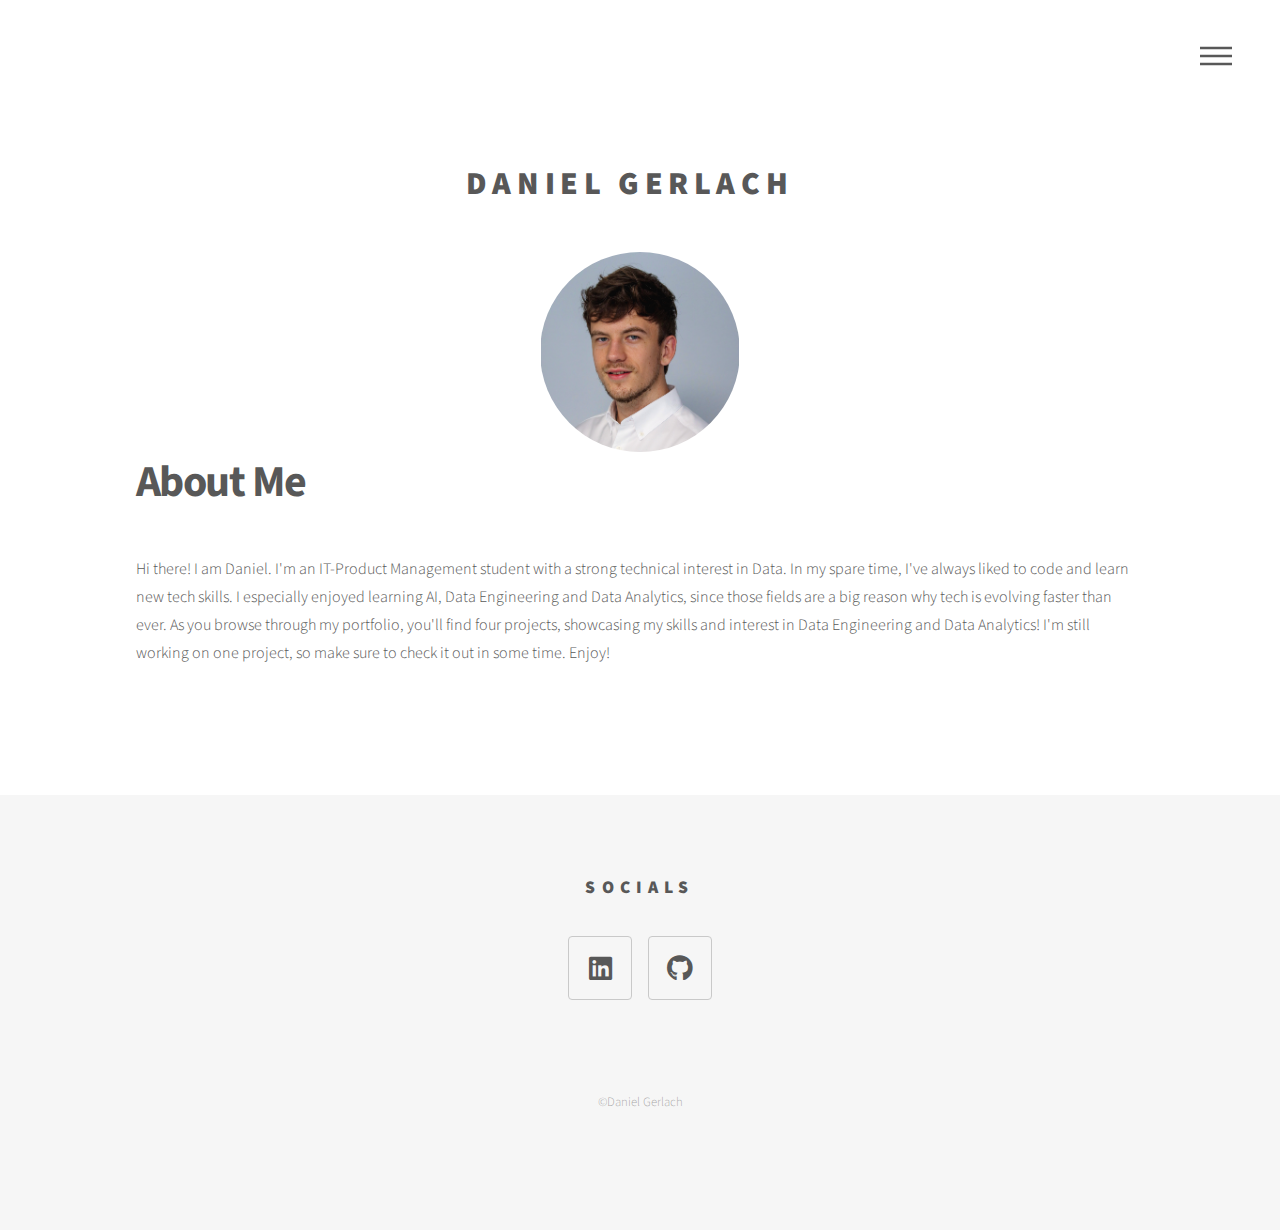
==== about_me.html @ 3e7e8d48 "Add files via upload" ====
<!DOCTYPE HTML>

<html>
	<head>
		<title>About Me</title>
		<meta charset="utf-8" />
		<meta name="viewport" content="width=device-width, initial-scale=1, user-scalable=no" />
		<link rel="stylesheet" href="assets/css/main.css" />
		<noscript><link rel="stylesheet" href="assets/css/noscript.css" /></noscript>
	</head>
	<body class="is-preload">
		<!-- Wrapper -->
			<div id="wrapper">

				<!-- Header -->
					<header id="header">
						<div class="inner">

							<!-- Logo -->
							<center>
								<a href="index.html" class="logo">
									<br>
									<font size = "6"><span class="symbol"><span class="title">Daniel Gerlach</span></font></span>
								</a>
								<div class="circle">
									<img src="images/Bild_Daniel_Gerlach Kopie.jpg" alt="">
								  </div>
							</center>

							<!-- Nav -->
								<nav>
									<ul>
										<li><a href="#menu">Menu</a></li>
									</ul>
								</nav>

						</div>
					</header>

				<!-- Menu -->
				<nav id="menu">
					<h2>Menu</h2>
					<ul>
						<li><a href="index.html">Home</a></li>
							<li><a href="da_project.html">Analysis & Visualisation of Manufacturing Data</a></li>
							<li><a href="wms.html">Relational Database Design</a></li>
							<li><a href="dwh.html">Data Architecture</a></li>
							<li><a href="ETL_data_pipeline.html">ETL Data Pipeline</a></li>
							
					</ul>
				</nav>

				<!-- Main -->
					<div id="main">
						<div class="inner">
							<h1>About Me</h1>
							<p>Hi there! I am Daniel. I'm an IT-Product Management student with a strong technical interest in Data. In my spare time, I've always liked to code and learn new tech skills. I especially enjoyed learning AI, Data Engineering and Data Analytics, since those fields are a big reason why tech is evolving faster than ever. As you browse through my portfolio, you'll find four projects, showcasing my skills and interest in Data Engineering and Data Analytics! I'm still working on one project, so make sure to check it out in some time. Enjoy!</p>
						</div>
					</div>

				<!-- Footer -->
					<footer id="footer">
						<div class="inner">
							<section>
								<h2>Socials</h2>
								<ul class="icons">
									<li><a href="https://www.linkedin.com/in/danielg-gerlach" class="icon brands style2 fa-linkedin"><span class="label">LinkedIn</span></a></li>
									<li><a href="https://github.com/danielg-gerlach" class="icon brands style2 fa-github"><span class="label">GitHub</span></a></li>
								</ul>
							</section>
							<ul class="copyright">
								<li>&copy;Daniel Gerlach</li>
							</ul>
						</div>
					</footer>
			</div>

		<!-- Scripts -->
			<script src="assets/js/jquery.min.js"></script>
			<script src="assets/js/browser.min.js"></script>
			<script src="assets/js/breakpoints.min.js"></script>
			<script src="assets/js/util.js"></script>
			<script src="assets/js/main.js"></script>

	</body>
</html>
---- assets/css/main.css ----
@import url(fontawesome-all.min.css);
@import url("https://fonts.googleapis.com/css?family=Source+Sans+Pro:300,700,900");


html, body, div, span, applet, object,
iframe, h1, h2, h3, h4, h5, h6, p, blockquote,
pre, a, abbr, acronym, address, big, cite,
code, del, dfn, em, img, ins, kbd, q, s, samp,
small, strike, strong, sub, sup, tt, var, b,
u, i, center, dl, dt, dd, ol, ul, li, fieldset,
form, label, legend, table, caption, tbody,
tfoot, thead, tr, th, td, article, aside,
canvas, details, embed, figure, figcaption,
footer, header, hgroup, menu, nav, output, ruby,
section, summary, time, mark, audio, video {
	margin: 0;
	padding: 0;
	border: 0;
	font-size: 100%;
	font: inherit;
	vertical-align: baseline;}

article, aside, details, figcaption, figure,
footer, header, hgroup, menu, nav, section {
	display: block;}

body {
	line-height: 1;
}

ol, ul {
	list-style: none;
}

blockquote, q {
	quotes: none;
}

	blockquote:before, blockquote:after, q:before, q:after {
		content: '';
		content: none;
	}

table {
	border-collapse: collapse;
	border-spacing: 0;
}

body {
	-webkit-text-size-adjust: none;
}

mark {
	background-color: transparent;
	color: inherit;
}

input::-moz-focus-inner {
	border: 0;
	padding: 0;
}

input, select, textarea {
	-moz-appearance: none;
	-webkit-appearance: none;
	-ms-appearance: none;
	appearance: none;
}

/* Basic */

	@-ms-viewport {
		width: device-width;
	}

	body {
		-ms-overflow-style: scrollbar;
	}
	.circle {
  border-radius: 50%;
  width: 200px;
  height: 200px;
  overflow: hidden;
  position: relative;
}

.circle img {
  display: inline;
  margin: 0 auto;
  height: 100%;
  width: auto;
}


	@media screen and (max-width: 480px) {

		html, body {
			min-width: 320px;
		}

	}

	html {
		box-sizing: border-box;
	}

	*, *:before, *:after {
		box-sizing: inherit;
	}

	body {
		background: #ffffff;
	}

		body.is-preload *, body.is-preload *:before, body.is-preload *:after {
			-moz-animation: none !important;
			-webkit-animation: none !important;
			-ms-animation: none !important;
			animation: none !important;
			-moz-transition: none !important;
			-webkit-transition: none !important;
			-ms-transition: none !important;
			transition: none !important;
		}


		.code-container {
			margin: 20px;
			padding: 20px;
			background-color: #282c34;
			border-radius: 8px;
			overflow-x: auto;
		}
		
		.code-snippet {
			font-family: 'Courier New', Courier, monospace;
			font-size: 16px;
			line-height: 1.6;
			color: #abb2bf;
			white-space: pre-wrap;
		}
		
		.comment {
			color: #5c6370;
		}
		
		.keyword {
			color: #c678dd;
		}
		
		.function-name {
			color: #61afef;
		}
		
		.string {
			color: #98c379;
		}
		

/* Type */

	body, input, select, textarea {
		color: #585858;
		font-family: "Source Sans Pro", Helvetica, sans-serif;
		font-size: 16pt;
		font-weight: 300;
		line-height: 1.75;
	}

		@media screen and (max-width: 1680px) {

			body, input, select, textarea {
				font-size: 14pt;
			}

		}

		@media screen and (max-width: 1280px) {

			body, input, select, textarea {
				font-size: 12pt;
			}

		}

	a {
		-moz-transition: border-bottom-color 0.2s ease, color 0.2s ease;
		-webkit-transition: border-bottom-color 0.2s ease, color 0.2s ease;
		-ms-transition: border-bottom-color 0.2s ease, color 0.2s ease;
		transition: border-bottom-color 0.2s ease, color 0.2s ease;
		text-decoration: none;
		color: #585858;
		border-bottom: dotted 1px rgba(88, 88, 88, 0.5);
	}

		a:hover {
			border-bottom-color: transparent;
		}

	strong, b {
		font-weight: 900;
	}

	em, i {
		font-style: italic;
	}

	p {
		margin: 0 0 2em 0;
	}

	h1 {
		font-size: 2.75em;
		font-weight: 700;
		line-height: 1.3;
		margin: 0 0 1em 0;
		letter-spacing: -0.035em;
	}

		h1 a {
			color: inherit;
		}

		@media screen and (max-width: 736px) {

			h1 {
				font-size: 2em;
				margin: 0 0 1em 0;
			}

		}

		@media screen and (max-width: 360px) {

			h1 {
				font-size: 1.75em;
			}

		}

	h2, h3, h4, h5, h6 {
		font-weight: 900;
		line-height: 1.5;
		margin: 0 0 2em 0;
		text-transform: uppercase;
		letter-spacing: 0.35em;
	}

		h2 a, h3 a, h4 a, h5 a, h6 a {
			color: inherit;
		}

	h2 {
		font-size: 1.1em;
	}

	h3 {
		font-size: 1em;
	}

	h4 {
		font-size: 0.8em;
	}

	h5 {
		font-size: 0.8em;
	}

	h6 {
		font-size: 0.8em;
	}

	@media screen and (max-width: 980px) {

		h1 br, h2 br, h3 br, h4 br, h5 br, h6 br {
			display: none;
		}

	}

	@media screen and (max-width: 736px) {

		h2 {
			font-size: 1em;
		}

		h3 {
			font-size: 0.8em;
		}

	}

	sub {
		font-size: 0.8em;
		position: relative;
		top: 0.5em;
	}

	sup {
		font-size: 0.8em;
		position: relative;
		top: -0.5em;
	}

	blockquote {
		border-left: solid 4px #c9c9c9;
		font-style: italic;
		margin: 0 0 2em 0;
		padding: 0.5em 0 0.5em 2em;
	}

	code {
		background: rgba(144, 144, 144, 0.075);
		border-radius: 4px;
		border: solid 1px #c9c9c9;
		font-family: "Courier New", monospace;
		font-size: 0.9em;
		margin: 0 0.25em;
		padding: 0.25em 0.65em;
	}

	pre {
		-webkit-overflow-scrolling: touch;
		font-family: "Courier New", monospace;
		font-size: 0.9em;
		margin: 0 0 2em 0;
	}

		pre code {
			display: block;
			line-height: 1.75;
			padding: 1em 1.5em;
			overflow-x: auto;
		}

	hr {
		border: 0;
		border-bottom: solid 1px #c9c9c9;
		margin: 2em 0;
	}

		hr.major {
			margin: 3em 0;
		}

	.align-left {
		text-align: left;
	}

	.align-center {
		text-align: center;
	}

	.align-right {
		text-align: right;
	}

/* Row */

	.row {
		display: flex;
		flex-wrap: wrap;
		box-sizing: border-box;
		align-items: stretch;
	}

		.row > * {
			box-sizing: border-box;
		}

		.row.gtr-uniform > * > :last-child {
			margin-bottom: 0;
		}

		.row.aln-left {
			justify-content: flex-start;
		}

		.row.aln-center {
			justify-content: center;
		}

		.row.aln-right {
			justify-content: flex-end;
		}

		.row.aln-top {
			align-items: flex-start;
		}

		.row.aln-middle {
			align-items: center;
		}

		.row.aln-bottom {
			align-items: flex-end;
		}

		.row > .imp {
			order: -1;
		}

		.row > .col-1 {
			width: 8.33333%;
		}

		.row > .off-1 {
			margin-left: 8.33333%;
		}

		.row > .col-2 {
			width: 16.66667%;
		}

		.row > .off-2 {
			margin-left: 16.66667%;
		}

		.row > .col-3 {
			width: 25%;
		}

		.row > .off-3 {
			margin-left: 25%;
		}

		.row > .col-4 {
			width: 33.33333%;
		}

		.row > .off-4 {
			margin-left: 33.33333%;
		}

		.row > .col-5 {
			width: 41.66667%;
		}

		.row > .off-5 {
			margin-left: 41.66667%;
		}

		.row > .col-6 {
			width: 50%;
		}

		.row > .off-6 {
			margin-left: 50%;
		}

		.row > .col-7 {
			width: 58.33333%;
		}

		.row > .off-7 {
			margin-left: 58.33333%;
		}

		.row > .col-8 {
			width: 66.66667%;
		}

		.row > .off-8 {
			margin-left: 66.66667%;
		}

		.row > .col-9 {
			width: 75%;
		}

		.row > .off-9 {
			margin-left: 75%;
		}

		.row > .col-10 {
			width: 83.33333%;
		}

		.row > .off-10 {
			margin-left: 83.33333%;
		}

		.row > .col-11 {
			width: 91.66667%;
		}

		.row > .off-11 {
			margin-left: 91.66667%;
		}

		.row > .col-12 {
			width: 100%;
		}

		.row > .off-12 {
			margin-left: 100%;
		}

		.row.gtr-0 {
			margin-top: 0;
			margin-left: 0em;
		}

			.row.gtr-0 > * {
				padding: 0 0 0 0em;
			}

			.row.gtr-0.gtr-uniform {
				margin-top: 0em;
			}

				.row.gtr-0.gtr-uniform > * {
					padding-top: 0em;
				}

		.row.gtr-25 {
			margin-top: 0;
			margin-left: -0.5em;
		}

			.row.gtr-25 > * {
				padding: 0 0 0 0.5em;
			}

			.row.gtr-25.gtr-uniform {
				margin-top: -0.5em;
			}

				.row.gtr-25.gtr-uniform > * {
					padding-top: 0.5em;
				}

		.row.gtr-50 {
			margin-top: 0;
			margin-left: -1em;
		}

			.row.gtr-50 > * {
				padding: 0 0 0 1em;
			}

			.row.gtr-50.gtr-uniform {
				margin-top: -1em;
			}

				.row.gtr-50.gtr-uniform > * {
					padding-top: 1em;
				}

		.row {
			margin-top: 0;
			margin-left: -2em;
		}

			.row > * {
				padding: 0 0 0 2em;
			}

			.row.gtr-uniform {
				margin-top: -2em;
			}

				.row.gtr-uniform > * {
					padding-top: 2em;
				}

		.row.gtr-150 {
			margin-top: 0;
			margin-left: -3em;
		}

			.row.gtr-150 > * {
				padding: 0 0 0 3em;
			}

			.row.gtr-150.gtr-uniform {
				margin-top: -3em;
			}

				.row.gtr-150.gtr-uniform > * {
					padding-top: 3em;
				}

		.row.gtr-200 {
			margin-top: 0;
			margin-left: -4em;
		}

			.row.gtr-200 > * {
				padding: 0 0 0 4em;
			}

			.row.gtr-200.gtr-uniform {
				margin-top: -4em;
			}

				.row.gtr-200.gtr-uniform > * {
					padding-top: 4em;
				}

		@media screen and (max-width: 1680px) {

			.row {
				display: flex;
				flex-wrap: wrap;
				box-sizing: border-box;
				align-items: stretch;
			}

				.row > * {
					box-sizing: border-box;
				}

				.row.gtr-uniform > * > :last-child {
					margin-bottom: 0;
				}

				.row.aln-left {
					justify-content: flex-start;
				}

				.row.aln-center {
					justify-content: center;
				}

				.row.aln-right {
					justify-content: flex-end;
				}

				.row.aln-top {
					align-items: flex-start;
				}

				.row.aln-middle {
					align-items: center;
				}

				.row.aln-bottom {
					align-items: flex-end;
				}

				.row > .imp-xlarge {
					order: -1;
				}

				.row > .col-1-xlarge {
					width: 8.33333%;
				}

				.row > .off-1-xlarge {
					margin-left: 8.33333%;
				}

				.row > .col-2-xlarge {
					width: 16.66667%;
				}

				.row > .off-2-xlarge {
					margin-left: 16.66667%;
				}

				.row > .col-3-xlarge {
					width: 25%;
				}

				.row > .off-3-xlarge {
					margin-left: 25%;
				}

				.row > .col-4-xlarge {
					width: 33.33333%;
				}

				.row > .off-4-xlarge {
					margin-left: 33.33333%;
				}

				.row > .col-5-xlarge {
					width: 41.66667%;
				}

				.row > .off-5-xlarge {
					margin-left: 41.66667%;
				}

				.row > .col-6-xlarge {
					width: 50%;
				}

				.row > .off-6-xlarge {
					margin-left: 50%;
				}

				.row > .col-7-xlarge {
					width: 58.33333%;
				}

				.row > .off-7-xlarge {
					margin-left: 58.33333%;
				}

				.row > .col-8-xlarge {
					width: 66.66667%;
				}

				.row > .off-8-xlarge {
					margin-left: 66.66667%;
				}

				.row > .col-9-xlarge {
					width: 75%;
				}

				.row > .off-9-xlarge {
					margin-left: 75%;
				}

				.row > .col-10-xlarge {
					width: 83.33333%;
				}

				.row > .off-10-xlarge {
					margin-left: 83.33333%;
				}

				.row > .col-11-xlarge {
					width: 91.66667%;
				}

				.row > .off-11-xlarge {
					margin-left: 91.66667%;
				}

				.row > .col-12-xlarge {
					width: 100%;
				}

				.row > .off-12-xlarge {
					margin-left: 100%;
				}

				.row.gtr-0 {
					margin-top: 0;
					margin-left: 0em;
				}

					.row.gtr-0 > * {
						padding: 0 0 0 0em;
					}

					.row.gtr-0.gtr-uniform {
						margin-top: 0em;
					}

						.row.gtr-0.gtr-uniform > * {
							padding-top: 0em;
						}

				.row.gtr-25 {
					margin-top: 0;
					margin-left: -0.5em;
				}

					.row.gtr-25 > * {
						padding: 0 0 0 0.5em;
					}

					.row.gtr-25.gtr-uniform {
						margin-top: -0.5em;
					}

						.row.gtr-25.gtr-uniform > * {
							padding-top: 0.5em;
						}

				.row.gtr-50 {
					margin-top: 0;
					margin-left: -1em;
				}

					.row.gtr-50 > * {
						padding: 0 0 0 1em;
					}

					.row.gtr-50.gtr-uniform {
						margin-top: -1em;
					}

						.row.gtr-50.gtr-uniform > * {
							padding-top: 1em;
						}

				.row {
					margin-top: 0;
					margin-left: -2em;
				}

					.row > * {
						padding: 0 0 0 2em;
					}

					.row.gtr-uniform {
						margin-top: -2em;
					}

						.row.gtr-uniform > * {
							padding-top: 2em;
						}

				.row.gtr-150 {
					margin-top: 0;
					margin-left: -3em;
				}

					.row.gtr-150 > * {
						padding: 0 0 0 3em;
					}

					.row.gtr-150.gtr-uniform {
						margin-top: -3em;
					}

						.row.gtr-150.gtr-uniform > * {
							padding-top: 3em;
						}

				.row.gtr-200 {
					margin-top: 0;
					margin-left: -4em;
				}

					.row.gtr-200 > * {
						padding: 0 0 0 4em;
					}

					.row.gtr-200.gtr-uniform {
						margin-top: -4em;
					}

						.row.gtr-200.gtr-uniform > * {
							padding-top: 4em;
						}

		}

		@media screen and (max-width: 1280px) {

			.row {
				display: flex;
				flex-wrap: wrap;
				box-sizing: border-box;
				align-items: stretch;
			}

				.row > * {
					box-sizing: border-box;
				}

				.row.gtr-uniform > * > :last-child {
					margin-bottom: 0;
				}

				.row.aln-left {
					justify-content: flex-start;
				}

				.row.aln-center {
					justify-content: center;
				}

				.row.aln-right {
					justify-content: flex-end;
				}

				.row.aln-top {
					align-items: flex-start;
				}

				.row.aln-middle {
					align-items: center;
				}

				.row.aln-bottom {
					align-items: flex-end;
				}

				.row > .imp-large {
					order: -1;
				}

				.row > .col-1-large {
					width: 8.33333%;
				}

				.row > .off-1-large {
					margin-left: 8.33333%;
				}

				.row > .col-2-large {
					width: 16.66667%;
				}

				.row > .off-2-large {
					margin-left: 16.66667%;
				}

				.row > .col-3-large {
					width: 25%;
				}

				.row > .off-3-large {
					margin-left: 25%;
				}

				.row > .col-4-large {
					width: 33.33333%;
				}

				.row > .off-4-large {
					margin-left: 33.33333%;
				}

				.row > .col-5-large {
					width: 41.66667%;
				}

				.row > .off-5-large {
					margin-left: 41.66667%;
				}

				.row > .col-6-large {
					width: 50%;
				}

				.row > .off-6-large {
					margin-left: 50%;
				}

				.row > .col-7-large {
					width: 58.33333%;
				}

				.row > .off-7-large {
					margin-left: 58.33333%;
				}

				.row > .col-8-large {
					width: 66.66667%;
				}

				.row > .off-8-large {
					margin-left: 66.66667%;
				}

				.row > .col-9-large {
					width: 75%;
				}

				.row > .off-9-large {
					margin-left: 75%;
				}

				.row > .col-10-large {
					width: 83.33333%;
				}

				.row > .off-10-large {
					margin-left: 83.33333%;
				}

				.row > .col-11-large {
					width: 91.66667%;
				}

				.row > .off-11-large {
					margin-left: 91.66667%;
				}

				.row > .col-12-large {
					width: 100%;
				}

				.row > .off-12-large {
					margin-left: 100%;
				}

				.row.gtr-0 {
					margin-top: 0;
					margin-left: 0em;
				}

					.row.gtr-0 > * {
						padding: 0 0 0 0em;
					}

					.row.gtr-0.gtr-uniform {
						margin-top: 0em;
					}

						.row.gtr-0.gtr-uniform > * {
							padding-top: 0em;
						}

				.row.gtr-25 {
					margin-top: 0;
					margin-left: -0.5em;
				}

					.row.gtr-25 > * {
						padding: 0 0 0 0.5em;
					}

					.row.gtr-25.gtr-uniform {
						margin-top: -0.5em;
					}

						.row.gtr-25.gtr-uniform > * {
							padding-top: 0.5em;
						}

				.row.gtr-50 {
					margin-top: 0;
					margin-left: -1em;
				}

					.row.gtr-50 > * {
						padding: 0 0 0 1em;
					}

					.row.gtr-50.gtr-uniform {
						margin-top: -1em;
					}

						.row.gtr-50.gtr-uniform > * {
							padding-top: 1em;
						}

				.row {
					margin-top: 0;
					margin-left: -2em;
				}

					.row > * {
						padding: 0 0 0 2em;
					}

					.row.gtr-uniform {
						margin-top: -2em;
					}

						.row.gtr-uniform > * {
							padding-top: 2em;
						}

				.row.gtr-150 {
					margin-top: 0;
					margin-left: -3em;
				}

					.row.gtr-150 > * {
						padding: 0 0 0 3em;
					}

					.row.gtr-150.gtr-uniform {
						margin-top: -3em;
					}

						.row.gtr-150.gtr-uniform > * {
							padding-top: 3em;
						}

				.row.gtr-200 {
					margin-top: 0;
					margin-left: -4em;
				}

					.row.gtr-200 > * {
						padding: 0 0 0 4em;
					}

					.row.gtr-200.gtr-uniform {
						margin-top: -4em;
					}

						.row.gtr-200.gtr-uniform > * {
							padding-top: 4em;
						}

		}

		@media screen and (max-width: 980px) {

			.row {
				display: flex;
				flex-wrap: wrap;
				box-sizing: border-box;
				align-items: stretch;
			}

				.row > * {
					box-sizing: border-box;
				}

				.row.gtr-uniform > * > :last-child {
					margin-bottom: 0;
				}

				.row.aln-left {
					justify-content: flex-start;
				}

				.row.aln-center {
					justify-content: center;
				}

				.row.aln-right {
					justify-content: flex-end;
				}

				.row.aln-top {
					align-items: flex-start;
				}

				.row.aln-middle {
					align-items: center;
				}

				.row.aln-bottom {
					align-items: flex-end;
				}

				.row > .imp-medium {
					order: -1;
				}

				.row > .col-1-medium {
					width: 8.33333%;
				}

				.row > .off-1-medium {
					margin-left: 8.33333%;
				}

				.row > .col-2-medium {
					width: 16.66667%;
				}

				.row > .off-2-medium {
					margin-left: 16.66667%;
				}

				.row > .col-3-medium {
					width: 25%;
				}

				.row > .off-3-medium {
					margin-left: 25%;
				}

				.row > .col-4-medium {
					width: 33.33333%;
				}

				.row > .off-4-medium {
					margin-left: 33.33333%;
				}

				.row > .col-5-medium {
					width: 41.66667%;
				}

				.row > .off-5-medium {
					margin-left: 41.66667%;
				}

				.row > .col-6-medium {
					width: 50%;
				}

				.row > .off-6-medium {
					margin-left: 50%;
				}

				.row > .col-7-medium {
					width: 58.33333%;
				}

				.row > .off-7-medium {
					margin-left: 58.33333%;
				}

				.row > .col-8-medium {
					width: 66.66667%;
				}

				.row > .off-8-medium {
					margin-left: 66.66667%;
				}

				.row > .col-9-medium {
					width: 75%;
				}

				.row > .off-9-medium {
					margin-left: 75%;
				}

				.row > .col-10-medium {
					width: 83.33333%;
				}

				.row > .off-10-medium {
					margin-left: 83.33333%;
				}

				.row > .col-11-medium {
					width: 91.66667%;
				}

				.row > .off-11-medium {
					margin-left: 91.66667%;
				}

				.row > .col-12-medium {
					width: 100%;
				}

				.row > .off-12-medium {
					margin-left: 100%;
				}

				.row.gtr-0 {
					margin-top: 0;
					margin-left: 0em;
				}

					.row.gtr-0 > * {
						padding: 0 0 0 0em;
					}

					.row.gtr-0.gtr-uniform {
						margin-top: 0em;
					}

						.row.gtr-0.gtr-uniform > * {
							padding-top: 0em;
						}

				.row.gtr-25 {
					margin-top: 0;
					margin-left: -0.375em;
				}

					.row.gtr-25 > * {
						padding: 0 0 0 0.375em;
					}

					.row.gtr-25.gtr-uniform {
						margin-top: -0.375em;
					}

						.row.gtr-25.gtr-uniform > * {
							padding-top: 0.375em;
						}

				.row.gtr-50 {
					margin-top: 0;
					margin-left: -0.75em;
				}

					.row.gtr-50 > * {
						padding: 0 0 0 0.75em;
					}

					.row.gtr-50.gtr-uniform {
						margin-top: -0.75em;
					}

						.row.gtr-50.gtr-uniform > * {
							padding-top: 0.75em;
						}

				.row {
					margin-top: 0;
					margin-left: -1.5em;
				}

					.row > * {
						padding: 0 0 0 1.5em;
					}

					.row.gtr-uniform {
						margin-top: -1.5em;
					}

						.row.gtr-uniform > * {
							padding-top: 1.5em;
						}

				.row.gtr-150 {
					margin-top: 0;
					margin-left: -2.25em;
				}

					.row.gtr-150 > * {
						padding: 0 0 0 2.25em;
					}

					.row.gtr-150.gtr-uniform {
						margin-top: -2.25em;
					}

						.row.gtr-150.gtr-uniform > * {
							padding-top: 2.25em;
						}

				.row.gtr-200 {
					margin-top: 0;
					margin-left: -3em;
				}

					.row.gtr-200 > * {
						padding: 0 0 0 3em;
					}

					.row.gtr-200.gtr-uniform {
						margin-top: -3em;
					}

						.row.gtr-200.gtr-uniform > * {
							padding-top: 3em;
						}

		}

		@media screen and (max-width: 736px) {

			.row {
				display: flex;
				flex-wrap: wrap;
				box-sizing: border-box;
				align-items: stretch;
			}

				.row > * {
					box-sizing: border-box;
				}

				.row.gtr-uniform > * > :last-child {
					margin-bottom: 0;
				}

				.row.aln-left {
					justify-content: flex-start;
				}

				.row.aln-center {
					justify-content: center;
				}

				.row.aln-right {
					justify-content: flex-end;
				}

				.row.aln-top {
					align-items: flex-start;
				}

				.row.aln-middle {
					align-items: center;
				}

				.row.aln-bottom {
					align-items: flex-end;
				}

				.row > .imp-small {
					order: -1;
				}

				.row > .col-1-small {
					width: 8.33333%;
				}

				.row > .off-1-small {
					margin-left: 8.33333%;
				}

				.row > .col-2-small {
					width: 16.66667%;
				}

				.row > .off-2-small {
					margin-left: 16.66667%;
				}

				.row > .col-3-small {
					width: 25%;
				}

				.row > .off-3-small {
					margin-left: 25%;
				}

				.row > .col-4-small {
					width: 33.33333%;
				}

				.row > .off-4-small {
					margin-left: 33.33333%;
				}

				.row > .col-5-small {
					width: 41.66667%;
				}

				.row > .off-5-small {
					margin-left: 41.66667%;
				}

				.row > .col-6-small {
					width: 50%;
				}

				.row > .off-6-small {
					margin-left: 50%;
				}

				.row > .col-7-small {
					width: 58.33333%;
				}

				.row > .off-7-small {
					margin-left: 58.33333%;
				}

				.row > .col-8-small {
					width: 66.66667%;
				}

				.row > .off-8-small {
					margin-left: 66.66667%;
				}

				.row > .col-9-small {
					width: 75%;
				}

				.row > .off-9-small {
					margin-left: 75%;
				}

				.row > .col-10-small {
					width: 83.33333%;
				}

				.row > .off-10-small {
					margin-left: 83.33333%;
				}

				.row > .col-11-small {
					width: 91.66667%;
				}

				.row > .off-11-small {
					margin-left: 91.66667%;
				}

				.row > .col-12-small {
					width: 100%;
				}

				.row > .off-12-small {
					margin-left: 100%;
				}

				.row.gtr-0 {
					margin-top: 0;
					margin-left: 0em;
				}

					.row.gtr-0 > * {
						padding: 0 0 0 0em;
					}

					.row.gtr-0.gtr-uniform {
						margin-top: 0em;
					}

						.row.gtr-0.gtr-uniform > * {
							padding-top: 0em;
						}

				.row.gtr-25 {
					margin-top: 0;
					margin-left: -0.25em;
				}

					.row.gtr-25 > * {
						padding: 0 0 0 0.25em;
					}

					.row.gtr-25.gtr-uniform {
						margin-top: -0.25em;
					}

						.row.gtr-25.gtr-uniform > * {
							padding-top: 0.25em;
						}

				.row.gtr-50 {
					margin-top: 0;
					margin-left: -0.5em;
				}

					.row.gtr-50 > * {
						padding: 0 0 0 0.5em;
					}

					.row.gtr-50.gtr-uniform {
						margin-top: -0.5em;
					}

						.row.gtr-50.gtr-uniform > * {
							padding-top: 0.5em;
						}

				.row {
					margin-top: 0;
					margin-left: -1em;
				}

					.row > * {
						padding: 0 0 0 1em;
					}

					.row.gtr-uniform {
						margin-top: -1em;
					}

						.row.gtr-uniform > * {
							padding-top: 1em;
						}

				.row.gtr-150 {
					margin-top: 0;
					margin-left: -1.5em;
				}

					.row.gtr-150 > * {
						padding: 0 0 0 1.5em;
					}

					.row.gtr-150.gtr-uniform {
						margin-top: -1.5em;
					}

						.row.gtr-150.gtr-uniform > * {
							padding-top: 1.5em;
						}

				.row.gtr-200 {
					margin-top: 0;
					margin-left: -2em;
				}

					.row.gtr-200 > * {
						padding: 0 0 0 2em;
					}

					.row.gtr-200.gtr-uniform {
						margin-top: -2em;
					}

						.row.gtr-200.gtr-uniform > * {
							padding-top: 2em;
						}

		}

		@media screen and (max-width: 480px) {

			.row {
				display: flex;
				flex-wrap: wrap;
				box-sizing: border-box;
				align-items: stretch;
			}

				.row > * {
					box-sizing: border-box;
				}

				.row.gtr-uniform > * > :last-child {
					margin-bottom: 0;
				}

				.row.aln-left {
					justify-content: flex-start;
				}

				.row.aln-center {
					justify-content: center;
				}

				.row.aln-right {
					justify-content: flex-end;
				}

				.row.aln-top {
					align-items: flex-start;
				}

				.row.aln-middle {
					align-items: center;
				}

				.row.aln-bottom {
					align-items: flex-end;
				}

				.row > .imp-xsmall {
					order: -1;
				}

				.row > .col-1-xsmall {
					width: 8.33333%;
				}

				.row > .off-1-xsmall {
					margin-left: 8.33333%;
				}

				.row > .col-2-xsmall {
					width: 16.66667%;
				}

				.row > .off-2-xsmall {
					margin-left: 16.66667%;
				}

				.row > .col-3-xsmall {
					width: 25%;
				}

				.row > .off-3-xsmall {
					margin-left: 25%;
				}

				.row > .col-4-xsmall {
					width: 33.33333%;
				}

				.row > .off-4-xsmall {
					margin-left: 33.33333%;
				}

				.row > .col-5-xsmall {
					width: 41.66667%;
				}

				.row > .off-5-xsmall {
					margin-left: 41.66667%;
				}

				.row > .col-6-xsmall {
					width: 50%;
				}

				.row > .off-6-xsmall {
					margin-left: 50%;
				}

				.row > .col-7-xsmall {
					width: 58.33333%;
				}

				.row > .off-7-xsmall {
					margin-left: 58.33333%;
				}

				.row > .col-8-xsmall {
					width: 66.66667%;
				}

				.row > .off-8-xsmall {
					margin-left: 66.66667%;
				}

				.row > .col-9-xsmall {
					width: 75%;
				}

				.row > .off-9-xsmall {
					margin-left: 75%;
				}

				.row > .col-10-xsmall {
					width: 83.33333%;
				}

				.row > .off-10-xsmall {
					margin-left: 83.33333%;
				}

				.row > .col-11-xsmall {
					width: 91.66667%;
				}

				.row > .off-11-xsmall {
					margin-left: 91.66667%;
				}

				.row > .col-12-xsmall {
					width: 100%;
				}

				.row > .off-12-xsmall {
					margin-left: 100%;
				}

				.row.gtr-0 {
					margin-top: 0;
					margin-left: 0em;
				}

					.row.gtr-0 > * {
						padding: 0 0 0 0em;
					}

					.row.gtr-0.gtr-uniform {
						margin-top: 0em;
					}

						.row.gtr-0.gtr-uniform > * {
							padding-top: 0em;
						}

				.row.gtr-25 {
					margin-top: 0;
					margin-left: -0.25em;
				}

					.row.gtr-25 > * {
						padding: 0 0 0 0.25em;
					}

					.row.gtr-25.gtr-uniform {
						margin-top: -0.25em;
					}

						.row.gtr-25.gtr-uniform > * {
							padding-top: 0.25em;
						}

				.row.gtr-50 {
					margin-top: 0;
					margin-left: -0.5em;
				}

					.row.gtr-50 > * {
						padding: 0 0 0 0.5em;
					}

					.row.gtr-50.gtr-uniform {
						margin-top: -0.5em;
					}

						.row.gtr-50.gtr-uniform > * {
							padding-top: 0.5em;
						}

				.row {
					margin-top: 0;
					margin-left: -1em;
				}

					.row > * {
						padding: 0 0 0 1em;
					}

					.row.gtr-uniform {
						margin-top: -1em;
					}

						.row.gtr-uniform > * {
							padding-top: 1em;
						}

				.row.gtr-150 {
					margin-top: 0;
					margin-left: -1.5em;
				}

					.row.gtr-150 > * {
						padding: 0 0 0 1.5em;
					}

					.row.gtr-150.gtr-uniform {
						margin-top: -1.5em;
					}

						.row.gtr-150.gtr-uniform > * {
							padding-top: 1.5em;
						}

				.row.gtr-200 {
					margin-top: 0;
					margin-left: -2em;
				}

					.row.gtr-200 > * {
						padding: 0 0 0 2em;
					}

					.row.gtr-200.gtr-uniform {
						margin-top: -2em;
					}

						.row.gtr-200.gtr-uniform > * {
							padding-top: 2em;
						}

		}

/* Section/Article */

	section.special, article.special {
		text-align: center;
	}

	header p {
		margin-top: -1em;
	}

	@media screen and (max-width: 736px) {

		header p {
			margin-top: 0;
		}

	}

/* Icon */

	.icon {
		text-decoration: none;
		border-bottom: none;
		position: relative;
	}

		.icon:before {
			-moz-osx-font-smoothing: grayscale;
			-webkit-font-smoothing: antialiased;
			display: inline-block;
			font-style: normal;
			font-variant: normal;
			text-rendering: auto;
			line-height: 1;
			text-transform: none !important;
			font-family: 'Font Awesome 5 Free';
			font-weight: 400;
		}

		.icon > .label {
			display: none;
		}

		.icon:before {
			line-height: inherit;
		}

		.icon.solid:before {
			font-weight: 900;
		}

		.icon.brands:before {
			font-family: 'Font Awesome 5 Brands';
		}

		.icon.style2 {
			-moz-transition: background-color 0.2s ease-in-out, color 0.2s ease-in-out, border-color 0.2s ease-in-out;
			-webkit-transition: background-color 0.2s ease-in-out, color 0.2s ease-in-out, border-color 0.2s ease-in-out;
			-ms-transition: background-color 0.2s ease-in-out, color 0.2s ease-in-out, border-color 0.2s ease-in-out;
			transition: background-color 0.2s ease-in-out, color 0.2s ease-in-out, border-color 0.2s ease-in-out;
			background-color: transparent;
			border: solid 1px #c9c9c9;
			border-radius: 4px;
			width: 2.65em;
			height: 2.65em;
			display: inline-block;
			text-align: center;
			line-height: 2.65em;
			color: inherit;
		}

			.icon.style2:before {
				font-size: 1.1em;
			}

			.icon.style2:hover {
				color: #b2b2b2;
				border-color: #b2b2b2;
			}

			.icon.style2:active {
				background-color: rgba(242, 132, 158, 0.1);
			}

/* List */

	ol {
		list-style: decimal;
		margin: 0 0 2em 0;
		padding-left: 1.25em;
	}

		ol li {
			padding-left: 0.25em;
		}

	ul {
		list-style: disc;
		margin: 0 0 2em 0;
		padding-left: 1em;
	}

		ul li {
			padding-left: 0.5em;
		}

		ul.alt {
			list-style: none;
			padding-left: 0;
		}

			ul.alt li {
				border-top: solid 1px #c9c9c9;
				padding: 0.5em 0;
			}

				ul.alt li:first-child {
					border-top: 0;
					padding-top: 0;
				}

	dl {
		margin: 0 0 2em 0;
	}

		dl dt {
			display: block;
			font-weight: 900;
			margin: 0 0 1em 0;
		}

		dl dd {
			margin-left: 2em;
		}

/* Actions */

	ul.actions {
		display: -moz-flex;
		display: -webkit-flex;
		display: -ms-flex;
		display: flex;
		cursor: default;
		list-style: none;
		margin-left: -1em;
		padding-left: 0;
	}

		ul.actions li {
			padding: 0 0 0 1em;
			vertical-align: middle;
		}

		ul.actions.special {
			-moz-justify-content: center;
			-webkit-justify-content: center;
			-ms-justify-content: center;
			justify-content: center;
			width: 100%;
			margin-left: 0;
		}

			ul.actions.special li:first-child {
				padding-left: 0;
			}

		ul.actions.stacked {
			-moz-flex-direction: column;
			-webkit-flex-direction: column;
			-ms-flex-direction: column;
			flex-direction: column;
			margin-left: 0;
		}

			ul.actions.stacked li {
				padding: 1.3em 0 0 0;
			}

				ul.actions.stacked li:first-child {
					padding-top: 0;
				}

		ul.actions.fit {
			width: calc(100% + 1em);
		}

			ul.actions.fit li {
				-moz-flex-grow: 1;
				-webkit-flex-grow: 1;
				-ms-flex-grow: 1;
				flex-grow: 1;
				-moz-flex-shrink: 1;
				-webkit-flex-shrink: 1;
				-ms-flex-shrink: 1;
				flex-shrink: 1;
				width: 100%;
			}

				ul.actions.fit li > * {
					width: 100%;
				}

			ul.actions.fit.stacked {
				width: 100%;
			}

		@media screen and (max-width: 480px) {

			ul.actions:not(.fixed) {
				-moz-flex-direction: column;
				-webkit-flex-direction: column;
				-ms-flex-direction: column;
				flex-direction: column;
				margin-left: 0;
				width: 100% !important;
			}

				ul.actions:not(.fixed) li {
					-moz-flex-grow: 1;
					-webkit-flex-grow: 1;
					-ms-flex-grow: 1;
					flex-grow: 1;
					-moz-flex-shrink: 1;
					-webkit-flex-shrink: 1;
					-ms-flex-shrink: 1;
					flex-shrink: 1;
					padding: 1em 0 0 0;
					text-align: center;
					width: 100%;
				}

					ul.actions:not(.fixed) li > * {
						width: 100%;
					}

					ul.actions:not(.fixed) li:first-child {
						padding-top: 0;
					}

					ul.actions:not(.fixed) li input[type="submit"],
					ul.actions:not(.fixed) li input[type="reset"],
					ul.actions:not(.fixed) li input[type="button"],
					ul.actions:not(.fixed) li button,
					ul.actions:not(.fixed) li .button {
						width: 100%;
					}

						ul.actions:not(.fixed) li input[type="submit"].icon:before,
						ul.actions:not(.fixed) li input[type="reset"].icon:before,
						ul.actions:not(.fixed) li input[type="button"].icon:before,
						ul.actions:not(.fixed) li button.icon:before,
						ul.actions:not(.fixed) li .button.icon:before {
							margin-left: -0.5rem;
						}

		}

/* Icons */

	ul.icons {
		cursor: default;
		list-style: none;
		padding-left: 0;
		margin: -1em 0 2em -1em;
	}

		ul.icons li {
			display: inline-block;
			padding: 1em 0 0 1em;
		}

/* Form */

	form {
		margin: 0 0 2em 0;
		overflow-x: hidden;
	}

		form > :last-child {
			margin-bottom: 0;
		}

		form > .fields {
			display: -moz-flex;
			display: -webkit-flex;
			display: -ms-flex;
			display: flex;
			-moz-flex-wrap: wrap;
			-webkit-flex-wrap: wrap;
			-ms-flex-wrap: wrap;
			flex-wrap: wrap;
			width: calc(100% + 3em);
			margin: -1.5em 0 2em -1.5em;
		}

			form > .fields > .field {
				-moz-flex-grow: 0;
				-webkit-flex-grow: 0;
				-ms-flex-grow: 0;
				flex-grow: 0;
				-moz-flex-shrink: 0;
				-webkit-flex-shrink: 0;
				-ms-flex-shrink: 0;
				flex-shrink: 0;
				padding: 1.5em 0 0 1.5em;
				width: calc(100% - 1.5em);
			}

				form > .fields > .field.half {
					width: calc(50% - 0.75em);
				}

				form > .fields > .field.third {
					width: calc(100%/3 - 0.5em);
				}

				form > .fields > .field.quarter {
					width: calc(25% - 0.375em);
				}

		@media screen and (max-width: 480px) {

			form > .fields {
				width: calc(100% + 3em);
				margin: -1.5em 0 2em -1.5em;
			}

				form > .fields > .field {
					padding: 1.5em 0 0 1.5em;
					width: calc(100% - 1.5em);
				}

					form > .fields > .field.half {
						width: calc(100% - 1.5em);
					}

					form > .fields > .field.third {
						width: calc(100% - 1.5em);
					}

					form > .fields > .field.quarter {
						width: calc(100% - 1.5em);
					}

		}

	label {
		display: block;
		font-size: 0.9em;
		font-weight: 900;
		margin: 0 0 1em 0;
	}

	input[type="text"],
	input[type="password"],
	input[type="email"],
	input[type="tel"],
	select,
	textarea {
		-moz-appearance: none;
		-webkit-appearance: none;
		-ms-appearance: none;
		appearance: none;
		background-color: transparent;
		border: none;
		border-radius: 0;
		border-bottom: solid 1px #c9c9c9;
		color: inherit;
		display: block;
		outline: 0;
		padding: 0;
		text-decoration: none;
		width: 100%;
	}

		input[type="text"]:invalid,
		input[type="password"]:invalid,
		input[type="email"]:invalid,
		input[type="tel"]:invalid,
		select:invalid,
		textarea:invalid {
			box-shadow: none;
		}

		input[type="text"]:focus,
		input[type="password"]:focus,
		input[type="email"]:focus,
		input[type="tel"]:focus,
		select:focus,
		textarea:focus {
			border-bottom-color: #f2849e;
			box-shadow: inset 0 -1px 0 0 #f2849e;
		}

	select {
		background-image: url("data:image/svg+xml;charset=utf8,%3Csvg xmlns='http://www.w3.org/2000/svg' width='40' height='40' preserveAspectRatio='none' viewBox='0 0 40 40'%3E%3Cpath d='M9.4,12.3l10.4,10.4l10.4-10.4c0.2-0.2,0.5-0.4,0.9-0.4c0.3,0,0.6,0.1,0.9,0.4l3.3,3.3c0.2,0.2,0.4,0.5,0.4,0.9 c0,0.4-0.1,0.6-0.4,0.9L20.7,31.9c-0.2,0.2-0.5,0.4-0.9,0.4c-0.3,0-0.6-0.1-0.9-0.4L4.3,17.3c-0.2-0.2-0.4-0.5-0.4-0.9 c0-0.4,0.1-0.6,0.4-0.9l3.3-3.3c0.2-0.2,0.5-0.4,0.9-0.4S9.1,12.1,9.4,12.3z' fill='%23c9c9c9' /%3E%3C/svg%3E");
		background-size: 1.25rem;
		background-repeat: no-repeat;
		background-position: calc(100% - 1rem) center;
		height: 3em;
		padding-right: 3em;
		text-overflow: ellipsis;
	}

		select option {
			background: #ffffff;
		}

		select:focus::-ms-value {
			background-color: transparent;
		}

		select::-ms-expand {
			display: none;
		}

	input[type="text"],
	input[type="password"],
	input[type="email"],
	select {
		height: 3em;
	}

	textarea {
		padding: 0;
		min-height: 3.75em;
	}

	input[type="checkbox"],
	input[type="radio"] {
		-moz-appearance: none;
		-webkit-appearance: none;
		-ms-appearance: none;
		appearance: none;
		display: block;
		float: left;
		margin-right: -2em;
		opacity: 0;
		width: 1em;
		z-index: -1;
	}

		input[type="checkbox"] + label,
		input[type="radio"] + label {
			text-decoration: none;
			color: #585858;
			cursor: pointer;
			display: inline-block;
			font-size: 1em;
			font-weight: 300;
			padding-left: 2.55em;
			padding-right: 0.75em;
			position: relative;
		}

			input[type="checkbox"] + label:before,
			input[type="radio"] + label:before {
				-moz-osx-font-smoothing: grayscale;
				-webkit-font-smoothing: antialiased;
				display: inline-block;
				font-style: normal;
				font-variant: normal;
				text-rendering: auto;
				line-height: 1;
				text-transform: none !important;
				font-family: 'Font Awesome 5 Free';
				font-weight: 900;
			}

			input[type="checkbox"] + label:before,
			input[type="radio"] + label:before {
				border-radius: 4px;
				border: solid 1px #c9c9c9;
				content: '';
				display: inline-block;
				font-size: 0.8em;
				height: 2.25em;
				left: 0;
				line-height: 2.25em;
				position: absolute;
				text-align: center;
				top: 0;
				width: 2.25em;
			}

		input[type="checkbox"]:checked + label:before,
		input[type="radio"]:checked + label:before {
			background: #585858;
			border-color: #585858;
			color: #ffffff;
			content: '\f00c';
		}

		input[type="checkbox"]:focus + label:before,
		input[type="radio"]:focus + label:before {
			border-color: #f2849e;
			box-shadow: 0 0 0 1px #f2849e;
		}

	input[type="checkbox"] + label:before {
		border-radius: 4px;
	}

	input[type="radio"] + label:before {
		border-radius: 100%;
	}

/* Box */

	.box {
		border-radius: 4px;
		border: solid 1px #c9c9c9;
		margin-bottom: 2em;
		padding: 1.5em;
	}

		.box > :last-child,
		.box > :last-child > :last-child,
		.box > :last-child > :last-child > :last-child {
			margin-bottom: 0;
		}

		.box.alt {
			border: 0;
			border-radius: 0;
			padding: 0;
		}

/* Image */

img {
    max-width: 100%;
    height: auto;
    display: block;
    border-radius: 4px;
}

	.image {
		max-width: 100%;
    	height: auto;
    	display: block;
    	border-radius: 4px;
		position: relative;
	}

	img.responsive {
		width: 100%;
		object-fit: cover; 
	}
	

	.image img {
		object-fit: cover; /* Das Bild wird so skaliert, dass es den Container füllt, aber sein Seitenverhältnis beibehält. Überflüssige Teile werden abgeschnitten. */
		width: 100%;
		height: 100%;
	}

		.image.left, .image.right {
			max-width: 40%;
		}

			.image.left img, .image.right img {
				width: 100%;
			}

		.image.left {
			float: left;
			padding: 0 1.5em 1em 0;
			top: 0.25em;
		}

		.image.right {
			float: right;
			padding: 0 0 1em 1.5em;
			top: 0.25em;
		}

		.image.fit {
			display: block;
			margin: 0 0 2em 0;
			width: 100%;
		}

			.image.fit img {
				width: 100%;
			}

		.image.main {
			display: block;
			margin: 0 0 3em 0;
			width: 100%;
		}

			.image.main img {
				width: 100%;
			}

			@media screen and (max-width: 736px) {

				.image.main {
					margin: 0 0 2em 0;
				}

			}

/* Table */

	.table-wrapper {
		-webkit-overflow-scrolling: touch;
		overflow-x: auto;
	}

	table {
		margin: 0 0 2em 0;
		width: 100%;
	}

		table tbody tr {
			border: solid 1px #c9c9c9;
			border-left: 0;
			border-right: 0;
		}

			table tbody tr:nth-child(2n + 1) {
				background-color: rgba(144, 144, 144, 0.075);
			}

		table td {
			padding: 0.75em 0.75em;
		}

		table th {
			font-size: 0.9em;
			font-weight: 900;
			padding: 0 0.75em 0.75em 0.75em;
			text-align: left;
		}

		table thead {
			border-bottom: solid 2px #c9c9c9;
		}

		table tfoot {
			border-top: solid 2px #c9c9c9;
		}

		table.alt {
			border-collapse: separate;
		}

			table.alt tbody tr td {
				border: solid 1px #c9c9c9;
				border-left-width: 0;
				border-top-width: 0;
			}

				table.alt tbody tr td:first-child {
					border-left-width: 1px;
				}

			table.alt tbody tr:first-child td {
				border-top-width: 1px;
			}

			table.alt thead {
				border-bottom: 0;
			}

			table.alt tfoot {
				border-top: 0;
			}

/* Button */

	input[type="submit"],
	input[type="reset"],
	input[type="button"],
	button,
	.button {
		-moz-appearance: none;
		-webkit-appearance: none;
		-ms-appearance: none;
		appearance: none;
		-moz-transition: background-color 0.2s ease-in-out, color 0.2s ease-in-out, box-shadow 0.2s ease-in-out;
		-webkit-transition: background-color 0.2s ease-in-out, color 0.2s ease-in-out, box-shadow 0.2s ease-in-out;
		-ms-transition: background-color 0.2s ease-in-out, color 0.2s ease-in-out, box-shadow 0.2s ease-in-out;
		transition: background-color 0.2s ease-in-out, color 0.2s ease-in-out, box-shadow 0.2s ease-in-out;
		background-color: transparent;
		border-radius: 4px;
		border: 0;
		box-shadow: inset 0 0 0 2px #585858;
		color: #585858 !important;
		cursor: pointer;
		display: inline-block;
		font-size: 0.8em;
		font-weight: 900;
		height: 3.5em;
		letter-spacing: 0.35em;
		line-height: 3.45em;
		overflow: hidden;
		padding: 0 1.25em 0 1.6em;
		text-align: center;
		text-decoration: none;
		text-overflow: ellipsis;
		text-transform: uppercase;
		white-space: nowrap;
	}

		input[type="submit"].icon:before,
		input[type="reset"].icon:before,
		input[type="button"].icon:before,
		button.icon:before,
		.button.icon:before {
			margin-right: 0.5em;
		}

		input[type="submit"].fit,
		input[type="reset"].fit,
		input[type="button"].fit,
		button.fit,
		.button.fit {
			width: 100%;
		}

		input[type="submit"]:hover,
		input[type="reset"]:hover,
		input[type="button"]:hover,
		button:hover,
		.button:hover {
			color: #ffffff !important;
			box-shadow: inset 0 0 0 2px #ffffff;
		}

		input[type="submit"]:active,
		input[type="reset"]:active,
		input[type="button"]:active,
		button:active,
		.button:active {
			background-color: rgba(242, 132, 158, 0.1);
		}

		input[type="submit"].small,
		input[type="reset"].small,
		input[type="button"].small,
		button.small,
		.button.small {
			font-size: 0.6em;
		}

		input[type="submit"].large,
		input[type="reset"].large,
		input[type="button"].large,
		button.large,
		.button.large {
			font-size: 1em;
		}

		input[type="submit"].primary,
		input[type="reset"].primary,
		input[type="button"].primary,
		button.primary,
		.button.primary {
			box-shadow: none;
			background-color: #585858;
			color: #ffffff !important;
		}

			input[type="submit"].primary:hover,
			input[type="reset"].primary:hover,
			input[type="button"].primary:hover,
			button.primary:hover,
			.button.primary:hover {
				background-color: #ffffff;
			}

			input[type="submit"].primary:active,
			input[type="reset"].primary:active,
			input[type="button"].primary:active,
			button.primary:active,
			.button.primary:active {
				background-color: #ffffff;
			}

		input[type="submit"].disabled, input[type="submit"]:disabled,
		input[type="reset"].disabled,
		input[type="reset"]:disabled,
		input[type="button"].disabled,
		input[type="button"]:disabled,
		button.disabled,
		button:disabled,
		.button.disabled,
		.button:disabled {
			pointer-events: none;
			opacity: 0.25;
		}

/* Tiles */

	.tiles {
		display: -moz-flex;
		display: -webkit-flex;
		display: -ms-flex;
		display: flex;
		-moz-flex-wrap: wrap;
		-webkit-flex-wrap: wrap;
		-ms-flex-wrap: wrap;
		flex-wrap: wrap;
		position: relative;
		margin: -2.5em 0 0 -2.5em;

		/* Für das Zentrieren */
		justify-content: center;  /* Horizontal zentrieren */
		align-items: center;      /* Vertikal zentrieren */
	}
	
		.tiles article {
			-moz-transition: -moz-transform 0.5s ease, opacity 0.5s ease;
			-webkit-transition: -webkit-transform 0.5s ease, opacity 0.5s ease;
			-ms-transition: -ms-transform 0.5s ease, opacity 0.5s ease;
			transition: transform 0.5s ease, opacity 0.5s ease;
			position: relative;
			width: calc(33.33333% - 2.5em);
			margin: 2.5em 0 0 2.5em;
		}

			.tiles article > .image {
				-moz-transition: -moz-transform 0.5s ease;
				-webkit-transition: -webkit-transform 0.5s ease;
				-ms-transition: -ms-transform 0.5s ease;
				transition: transform 0.5s ease;
				position: relative;
				display: block;
				width: 100%;
				border-radius: 4px;
				overflow: hidden;
			}

				.tiles article > .image img {
					display: block;
					width: 100%;
				}

		
				.tiles article > .image:before {
					pointer-events: none;
					-moz-transition: background-color 0.5s ease, opacity 0.5s ease;
					-webkit-transition: background-color 0.5s ease, opacity 0.5s ease;
					-ms-transition: background-color 0.5s ease, opacity 0.5s ease;
					transition: background-color 0.5s ease, opacity 0.5s ease;
					content: '';
					display: block;
					position: absolute;
					top: 0;
					left: 0;
					width: 100%;
					height: 100%;
					opacity: 1.0;
					z-index: 1;
					opacity: 0.8;
				}
					
/*
				.tiles article > .image:after {
					pointer-events: none;
					-moz-transition: opacity 0.5s ease;
					-webkit-transition: opacity 0.5s ease;
					-ms-transition: opacity 0.5s ease;
					transition: opacity 0.5s ease;
					content: '';
					display: block;
					position: absolute;
					top: 0;
					left: 0;
					width: 100%;
					height: 100%;
					background-image: url("data:image/svg+xml;charset=utf8,%3Csvg xmlns='http://www.w3.org/2000/svg' width='100' height='100' viewBox='0 0 100 100' preserveAspectRatio='none'%3E%3Cstyle%3Eline %7B stroke-width: 0.25px%3B stroke: %23ffffff%3B %7D%3C/style%3E%3Cline x1='0' y1='0' x2='100' y2='100' /%3E%3Cline x1='100' y1='0' x2='0' y2='100' /%3E%3C/svg%3E");
					background-position: center;
					background-repeat: no-repeat;
					background-size: 100% 100%;
					opacity: 0.25;
					z-index: 2;
					
				}
*/
			.tiles article > a {
				display: -moz-flex;
				display: -webkit-flex;
				display: -ms-flex;
				display: flex;
				-moz-flex-direction: column;
				-webkit-flex-direction: column;
				-ms-flex-direction: column;
				flex-direction: column;
				-moz-align-items: center;
				-webkit-align-items: center;
				-ms-align-items: center;
				align-items: center;
				-moz-justify-content: center;
				-webkit-justify-content: center;
				-ms-justify-content: center;
				justify-content: center;
				-moz-transition: background-color 0.5s ease, -moz-transform 0.5s ease;
				-webkit-transition: background-color 0.5s ease, -webkit-transform 0.5s ease;
				-ms-transition: background-color 0.5s ease, -ms-transform 0.5s ease;
				transition: background-color 0.5s ease, transform 0.5s ease;
				position: absolute;
				top: 0;
				left: 0;
				width: 100%;
				height: 100%;
				padding: 1em;
				border-radius: 4px;
				border-bottom: 0;
				background-color: #b2b2b2;
				color: #ffffff;
				text-align: center;
				text-decoration: none;
				z-index: 3;
			}

				.tiles article > a > :last-child {
					margin: 0;
				}

				.tiles article > a:hover {
					color: #ffffff !important;
				}

				.tiles article > a h2 {
					margin: 0;
				}

				.tiles article > a .content {
					-moz-transition: max-height 0.5s ease, opacity 0.5s ease;
					-webkit-transition: max-height 0.5s ease, opacity 0.5s ease;
					-ms-transition: max-height 0.5s ease, opacity 0.5s ease;
					transition: max-height 0.5s ease, opacity 0.5s ease;
					width: 100%;
					max-height: 0;
					line-height: 1.5;
					margin-top: 0.35em;
					opacity: 0;
				}

					.tiles article > a .content > :last-child {
						margin-bottom: 0;
					}

			.tiles article.style1 > .image:before {
				background-color: #b2b2b2;
			}

			.tiles article.style2 > .image:before {
				background-color: #b2b2b2;
			}

			.tiles article.style3 > .image:before {
				background-color: #b2b2b2;
			}

			.tiles article.style4 > .image:before {
				background-color: #b2b2b2;
			}

			.tiles article.style5 > .image:before {
				background-color: #b2b2b2;
			}

			.tiles article.style6 > .image:before {
				background-color: #b2b2b2;
			}
/*
			body:not(.is-touch) .tiles article:hover > .image {
				-moz-transform: scale(1.1);
				-webkit-transform: scale(1.1);
				-ms-transform: scale(1.1);
				transform: scale(1.1);
			}
*/
				body:not(.is-touch) .tiles article:hover > .image:before {
					background-color: #ffffff;
					opacity: 0.35;
				}

				body:not(.is-touch) .tiles article:hover > .image:after {
					background-color: #b2b2b2;
					opacity: 0.35;
				}

			body:not(.is-touch) .tiles article:hover .content {
				max-height: 15em;
				opacity: 1;
			}
			


		* + .tiles {
			margin-top: 2em;
		}

		body.is-preload .tiles article {
			-moz-transform: scale(0.9);
			-webkit-transform: scale(0.9);
			-ms-transform: scale(0.9);
			transform: scale(0.9);
			opacity: 0;
		}

		body.is-touch .tiles article .content {
			max-height: 15em;
			opacity: 1;
		}

		@media screen and (max-width: 1280px) {

			.tiles {
				margin: -1.25em 0 0 -1.25em;
			}

				.tiles article {
					width: calc(33.33333% - 1.25em);
					margin: 1.25em 0 0 1.25em;
				}

		}

		@media screen and (max-width: 980px) {

			.tiles {
				margin: -2.5em 0 0 -2.5em;
			}

				.tiles article {
					width: calc(50% - 2.5em);
					margin: 2.5em 0 0 2.5em;
				}

		}

		@media screen and (max-width: 736px) {

			.tiles {
				margin: -1.25em 0 0 -1.25em;
			}

				.tiles article {
					width: calc(50% - 1.25em);
					margin: 1.25em 0 0 1.25em;
				}

					.tiles article:hover > .image {
						-moz-transform: scale(1.0);
						-webkit-transform: scale(1.0);
						-ms-transform: scale(1.0);
						transform: scale(1.0);
					}

		}

		@media screen and (max-width: 480px) {

			.tiles {
				margin: 0;
			}

				.tiles article {
					width: 100%;
					margin: 1.25em 0 0 0;
				}

		}

/* Header */

	#header {
		padding: 8em 0 0.1em 0 ;
	}
	
	.logo-container {
		background-color: #f6f6f6; /* Ein helles Grau */
		border-radius: 15px;       /* Abgerundete Ecken */
		padding: 10px 20px;        /* Innenabstand, um Platz rund um das Logo zu lassen */
		display: 10px 20;     /* Damit die Box so groß ist wie ihr Inhalt */
	
	}
	
	.logo {
		font-weight: bold;          /* Für einen fetten Schriftzug */
		color: #333;                /* Eine dunkle Textfarbe */
		text-decoration: none;     /* Entfernt jegliche Unterstreichung (nützlich, wenn es ein Link ist) */
	}
	

		#header .logo {
			display: block;
			border-bottom: 0;
			color: inherit;
			font-weight: 900;
			letter-spacing: 0.35em;
			margin: 0 0 2.5em 0;
			text-decoration: none;
			text-transform: uppercase;
			display: inline-block;
		}

			#header .logo > * {
				display: inline-block;
				vertical-align: middle;
			}

			#header .logo .symbol {
				margin-right: 0.65em;
			}

				#header .logo .symbol img {
					display: block;
					width: 2em;
					height: 2em;
				}

		#header nav {
			position: fixed;
			right: 2em;
			top: 2em;
			z-index: 10000;
		}

			#header nav ul {
				display: -moz-flex;
				display: -webkit-flex;
				display: -ms-flex;
				display: flex;
				-moz-align-items: center;
				-webkit-align-items: center;
				-ms-align-items: center;
				align-items: center;
				list-style: none;
				margin: 0;
				padding: 0;
			}

				#header nav ul li {
					display: block;
					padding: 0;
				}

					#header nav ul li a {
						display: block;
						position: relative;
						height: 3em;
						line-height: 3em;
						padding: 0 1.5em;
						background-color: rgba(255, 255, 255, 0.5);
						border-radius: 4px;
						border: 0;
						font-size: 0.8em;
						font-weight: 900;
						letter-spacing: 0.35em;
						text-transform: uppercase;
					}

					#header nav ul li a[href="#menu"] {
						-webkit-tap-highlight-color: transparent;
						width: 4em;
						text-indent: 4em;
						font-size: 1em;
						overflow: hidden;
						padding: 0;
						white-space: nowrap;
					}

						#header nav ul li a[href="#menu"]:before, #header nav ul li a[href="#menu"]:after {
							-moz-transition: opacity 0.2s ease;
							-webkit-transition: opacity 0.2s ease;
							-ms-transition: opacity 0.2s ease;
							transition: opacity 0.2s ease;
							content: '';
							display: block;
							position: absolute;
							top: 0;
							left: 0;
							width: 100%;
							height: 100%;
							background-position: center;
							background-repeat: no-repeat;
							background-size: 2em 2em;
						}

						#header nav ul li a[href="#menu"]:before {
							background-image: url("data:image/svg+xml;charset=utf8,%3Csvg xmlns='http://www.w3.org/2000/svg' width='100' height='100' viewBox='0 0 100 100' preserveAspectRatio='none'%3E%3Cstyle%3Eline %7B stroke-width: 8px%3B stroke: %23585858%3B %7D%3C/style%3E%3Cline x1='0' y1='25' x2='100' y2='25' /%3E%3Cline x1='0' y1='50' x2='100' y2='50' /%3E%3Cline x1='0' y1='75' x2='100' y2='75' /%3E%3C/svg%3E");
							opacity: 0;
						}

						#header nav ul li a[href="#menu"]:after {
							background-image: url("data:image/svg+xml;charset=utf8,%3Csvg xmlns='http://www.w3.org/2000/svg' width='100' height='100' viewBox='0 0 100 100' preserveAspectRatio='none'%3E%3Cstyle%3Eline %7B stroke-width: 8px%3B stroke: %23585858%3B %7D%3C/style%3E%3Cline x1='0' y1='25' x2='100' y2='25' /%3E%3Cline x1='0' y1='50' x2='100' y2='50' /%3E%3Cline x1='0' y1='75' x2='100' y2='75' /%3E%3C/svg%3E");
							opacity: 1;
						}

						#header nav ul li a[href="#menu"]:hover:before {
							opacity: 1;
						}

						#header nav ul li a[href="#menu"]:hover:after {
							opacity: 0;
						}

		@media screen and (max-width: 736px) {

			#header {
				padding: 4em 0 0.1em 0 ;
			}

				#header nav {
					right: 0.5em;
					top: 0.5em;
				}

					#header nav ul li a[href="#menu"]:before, #header nav ul li a[href="#menu"]:after {
						background-size: 1.5em 1.5em;
					}

		}

/* Menu */

	#wrapper {
		-moz-transition: opacity 0.45s ease;
		-webkit-transition: opacity 0.45s ease;
		-ms-transition: opacity 0.45s ease;
		transition: opacity 0.45s ease;
		opacity: 1;

	}

	#menu {
		-moz-transform: translateX(22em);
		-webkit-transform: translateX(22em);
		-ms-transform: translateX(22em);
		transform: translateX(22em);
		-moz-transition: -moz-transform 0.45s ease, visibility 0.45s;
		-webkit-transition: -webkit-transform 0.45s ease, visibility 0.45s;
		-ms-transition: -ms-transform 0.45s ease, visibility 0.45s;
		transition: transform 0.45s ease, visibility 0.45s;
		position: fixed;
		top: 0;
		right: 0;
		width: 22em;
		max-width: 80%;
		height: 100%;
		-webkit-overflow-scrolling: touch;
		background: #585858;
		color: white;
		cursor: default;
		visibility: hidden;
		z-index: 10002;
	}
	
		#menu > .inner {
			-moz-transition: opacity 0.45s ease;
			-webkit-transition: opacity 0.45s ease;
			-ms-transition: opacity 0.45s ease;
			transition: opacity 0.45s ease;
			-webkit-overflow-scrolling: touch;
			position: absolute;
			top: 0;
			left: 0;
			width: 100%;
			height: 100%;
			padding: 2.75em;
			opacity: 0;
			overflow-y: auto;
		}

			#menu > .inner > ul {
				list-style: none;
				margin: 0 0 1em 0;
				padding: 0;
			}

				#menu > .inner > ul > li {
					padding: 0;
					border-top: solid 1px rgba(255, 255, 255, 0.15);
				}

					#menu > .inner > ul > li a {
						display: block;
						padding: 1em 0;
						line-height: 1.5;
						border: 0;
						color: inherit;
					}

						#menu > .inner > ul > li a:hover {
							color: white;
					}
					

					#menu > .inner > ul > li:first-child {
						border-top: 0;
						margin-top: -1em;
					}

		#menu > .close {
			-moz-transition: opacity 0.45s ease, -moz-transform 0.45s ease;
			-webkit-transition: opacity 0.45s ease, -webkit-transform 0.45s ease;
			-ms-transition: opacity 0.45s ease, -ms-transform 0.45s ease;
			transition: opacity 0.45s ease, transform 0.45s ease;
			-moz-transform: scale(0.25) rotate(180deg);
			-webkit-transform: scale(0.25) rotate(180deg);
			-ms-transform: scale(0.25) rotate(180deg);
			transform: scale(0.25) rotate(180deg);
			-webkit-tap-highlight-color: transparent;
			display: block;
			position: absolute;
			top: 2em;
			left: -6em;
			width: 6em;
			text-indent: 6em;
			height: 3em;
			border: 0;
			font-size: 1em;
			opacity: 0;
			overflow: hidden;
			padding: 0;
			white-space: nowrap;
		}

			#menu > .close:before, #menu > .close:after {
				-moz-transition: opacity 0.2s ease;
				-webkit-transition: opacity 0.2s ease;
				-ms-transition: opacity 0.2s ease;
				transition: opacity 0.2s ease;
				content: '';
				display: block;
				position: absolute;
				top: 0;
				left: 0;
				width: 100%;
				height: 100%;
				background-position: center;
				background-repeat: no-repeat;
				background-size: 2em 2em;
			}

			#menu > .close:before {
				background-image: url("data:image/svg+xml;charset=utf8,%3Csvg xmlns='http://www.w3.org/2000/svg' width='100' height='100' viewBox='0 0 100 100' preserveAspectRatio='none'%3E%3Cstyle%3Eline %7B stroke-width: 8px%3B stroke: %23585858%3B %7D%3C/style%3E%3Cline x1='15' y1='15' x2='85' y2='85' /%3E%3Cline x1='85' y1='15' x2='15' y2='85' /%3E%3C/svg%3E");
				opacity: 0;
			}

			#menu > .close:after {
				background-image: url("data:image/svg+xml;charset=utf8,%3Csvg xmlns='http://www.w3.org/2000/svg' width='100' height='100' viewBox='0 0 100 100' preserveAspectRatio='none'%3E%3Cstyle%3Eline %7B stroke-width: 8px%3B stroke: %23585858%3B %7D%3C/style%3E%3Cline x1='15' y1='15' x2='85' y2='85' /%3E%3Cline x1='85' y1='15' x2='15' y2='85' /%3E%3C/svg%3E");
				opacity: 1;
			}

			#menu > .close:hover:before {
				opacity: 1;
			}

			#menu > .close:hover:after {
				opacity: 0;
			}

		@media screen and (max-width: 736px) {

			#menu {
				-moz-transform: translateX(16.5em);
				-webkit-transform: translateX(16.5em);
				-ms-transform: translateX(16.5em);
				transform: translateX(16.5em);
				width: 16.5em;
			}

				#menu > .inner {
					padding: 2.75em 1.5em;
				}

				#menu > .close {
					top: 0.5em;
					left: -4.25em;
					width: 4.25em;
					text-indent: 4.25em;
				}

					#menu > .close:before, #menu > .close:after {
						background-size: 1.5em 1.5em;
					}

		}

	body.is-menu-visible #wrapper {
		pointer-events: none;
		cursor: default;
		opacity: 0.25;
	}

	body.is-menu-visible #menu {
		-moz-transform: translateX(0);
		-webkit-transform: translateX(0);
		-ms-transform: translateX(0);
		transform: translateX(0);
		visibility: visible;
	}

		body.is-menu-visible #menu > * {
			opacity: 1;
		}

		body.is-menu-visible #menu .close {
			-moz-transform: scale(1.0) rotate(0deg);
			-webkit-transform: scale(1.0) rotate(0deg);
			-ms-transform: scale(1.0) rotate(0deg);
			transform: scale(1.0) rotate(0deg);
			opacity: 1;
		}

/* Main */

	#main {
		padding: 0em 0 6em 0 ;
	}

		@media screen and (max-width: 736px) {

			#main {
				padding: 0em 0 4em 0 ;
			}

		}

/* Footer */

#footer {
	padding: 5em 0 6em 0;
	background-color: #f6f6f6;
  }
  
  #footer .inner {
	display: flex;
	flex-direction: column;
	align-items: center;
	text-align: center;
  }
  
  #footer .icons {
	display: flex;
	justify-content: center;
	list-style-type: none;
	padding: 0;
  }
  
  #footer .icons a {
	font-size: 1.5em; /* You can adjust the size by changing this value */
  }
  
  #footer .copyright {
	width: 100%;
	padding: 0;
	margin-top: 5em;
	list-style: none;
	font-size: 0.8em;
	color: rgba(88, 88, 88, 0.5);
	display: flex;
	justify-content: center;
  }
  
  #footer .copyright li {
	border-left: solid 1px rgba(88, 88, 88, 0.15);
	line-height: 1;
	padding: 0 0 0 1em;
	margin: 0 0 0 1em;
  }
  
  #footer .copyright li:first-child {
	border-left: 0;
	padding-left: 0;
	margin-left: 0;
  }
  
  

/* Wrapper */

	#wrapper > * > .inner {
		width: 100%;
		max-width: 68em;
		margin: 0 auto;
		padding: 0 2.5em;
	}

		@media screen and (max-width: 736px) {

			#wrapper > * > .inner {
				padding: 0 1.25em;
			}

		}
---- assets/css/noscript.css ----
/*
	Phantom by HTML5 UP
	html5up.net | @ajlkn
	Free for personal and commercial use under the CCA 3.0 license (html5up.net/license)
*/

/* Tiles */

	body.is-preload .tiles article {
		-moz-transform: none;
		-webkit-transform: none;
		-ms-transform: none;
		transform: none;
		opacity: 1;
	}
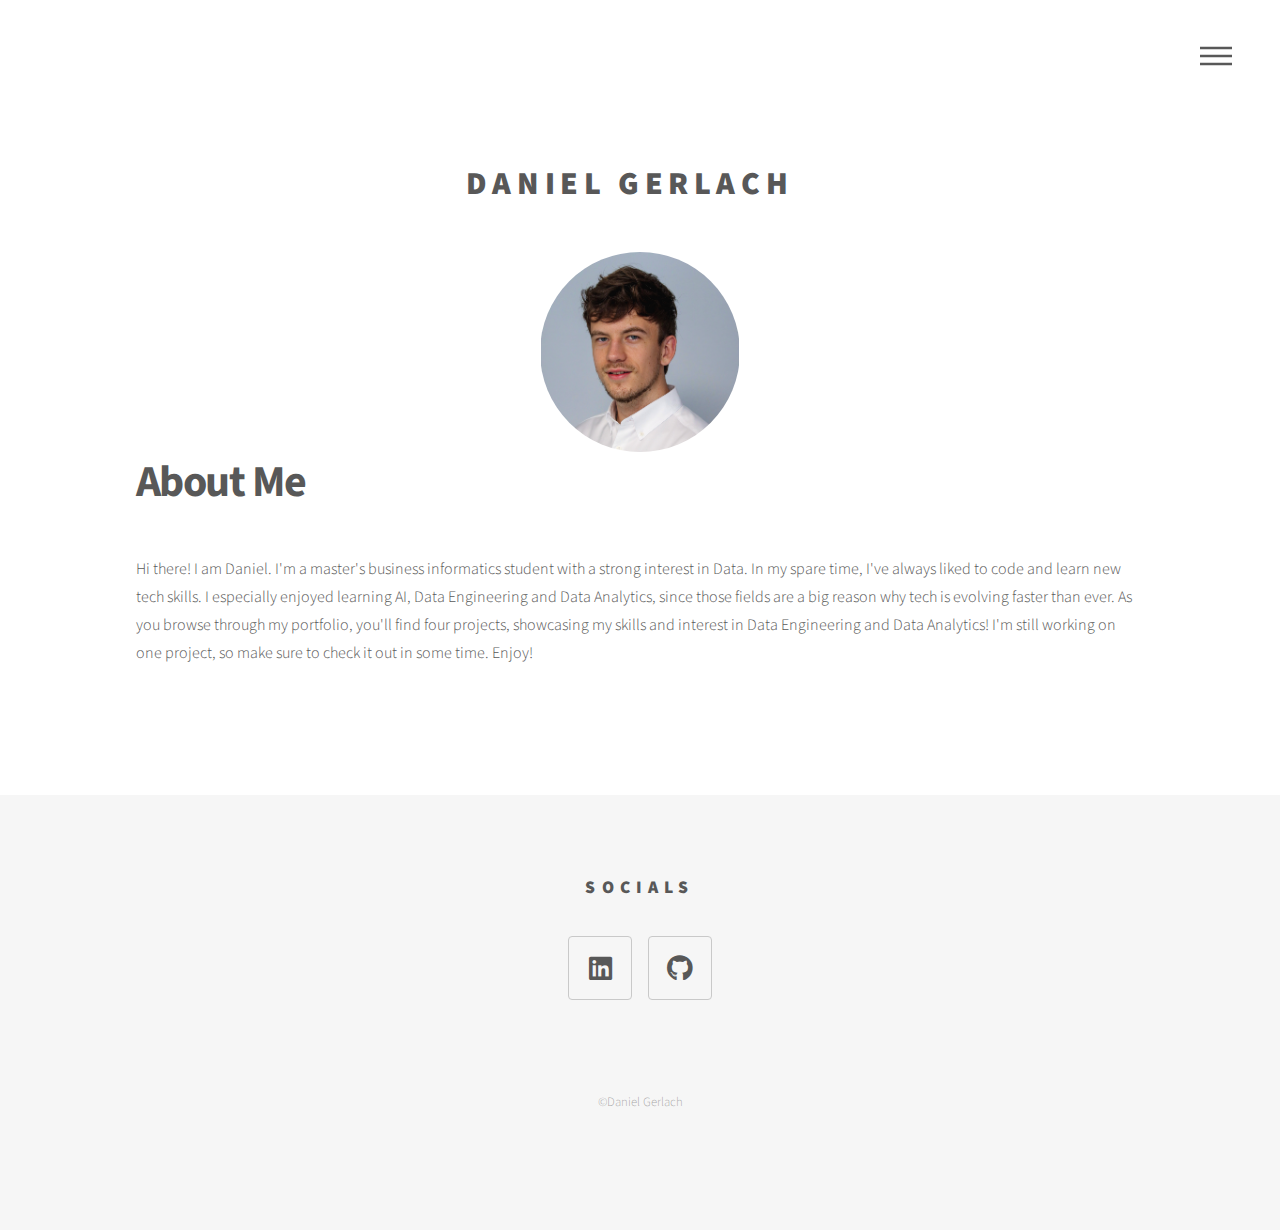
==== commit 83cfeaee: "Add files via upload" ====
--- a/about_me.html
+++ b/about_me.html
@@ -46,7 +46,7 @@
 							<li><a href="wms.html">Relational Database Design</a></li>
 							<li><a href="dwh.html">Data Architecture</a></li>
 							<li><a href="ETL_data_pipeline.html">ETL Data Pipeline</a></li>
-							
+							<li><a href="Data_modeling_energy.html">Data Modeling for Energy Supplier Operations</a></li>
 					</ul>
 				</nav>
 
@@ -54,7 +54,7 @@
 					<div id="main">
 						<div class="inner">
 							<h1>About Me</h1>
-							<p>Hi there! I am Daniel. I'm an IT-Product Management student with a strong technical interest in Data. In my spare time, I've always liked to code and learn new tech skills. I especially enjoyed learning AI, Data Engineering and Data Analytics, since those fields are a big reason why tech is evolving faster than ever. As you browse through my portfolio, you'll find four projects, showcasing my skills and interest in Data Engineering and Data Analytics! I'm still working on one project, so make sure to check it out in some time. Enjoy!</p>
+							<p>Hi there! I am Daniel. I'm a master's business informatics student with a strong interest in Data. In my spare time, I've always liked to code and learn new tech skills. I especially enjoyed learning AI, Data Engineering and Data Analytics, since those fields are a big reason why tech is evolving faster than ever. As you browse through my portfolio, you'll find four projects, showcasing my skills and interest in Data Engineering and Data Analytics! I'm still working on one project, so make sure to check it out in some time. Enjoy!</p>
 						</div>
 					</div>
 
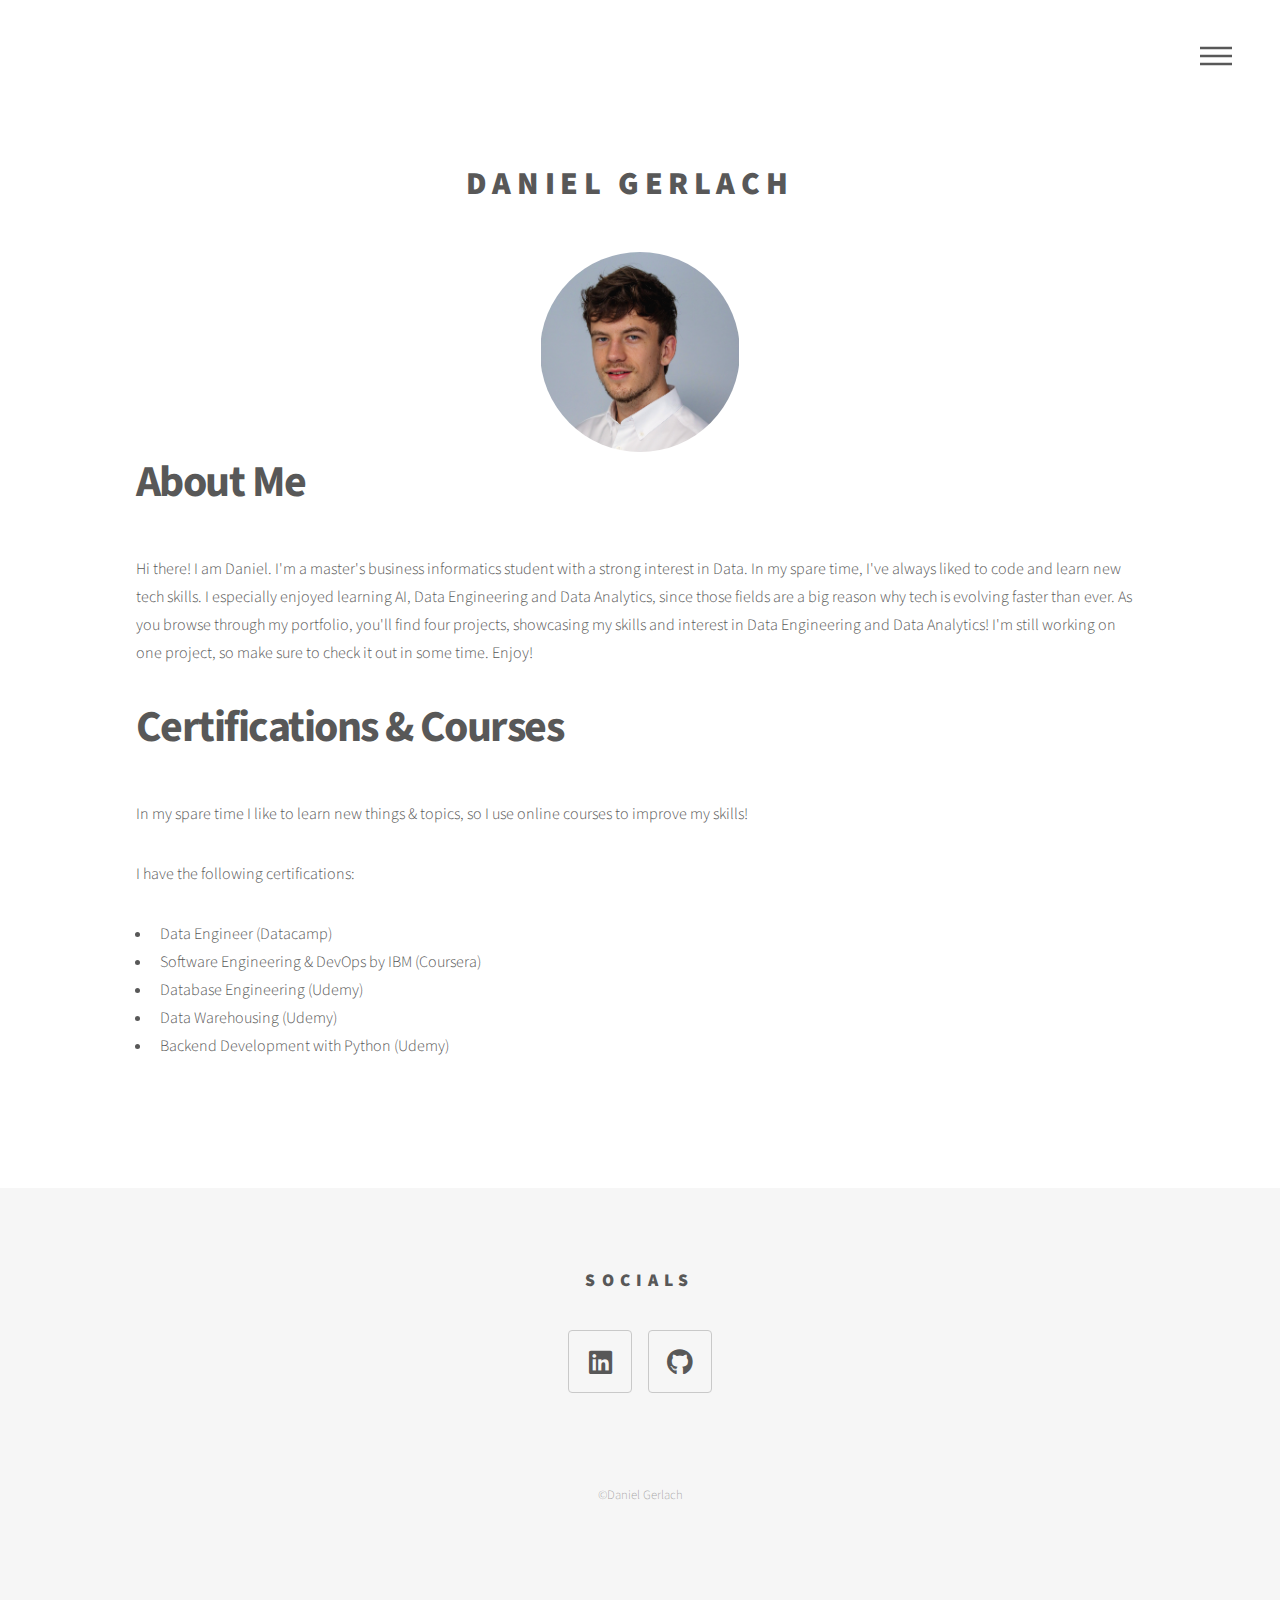
==== commit 615f2186: "Update" ====
--- a/about_me.html
+++ b/about_me.html
@@ -55,6 +55,16 @@
 						<div class="inner">
 							<h1>About Me</h1>
 							<p>Hi there! I am Daniel. I'm a master's business informatics student with a strong interest in Data. In my spare time, I've always liked to code and learn new tech skills. I especially enjoyed learning AI, Data Engineering and Data Analytics, since those fields are a big reason why tech is evolving faster than ever. As you browse through my portfolio, you'll find four projects, showcasing my skills and interest in Data Engineering and Data Analytics! I'm still working on one project, so make sure to check it out in some time. Enjoy!</p>
+							<h1>Certifications & Courses</h1>
+							<p>In my spare time I like to learn new things & topics, so I use online courses to improve my skills!</p>
+							<p>I have the following certifications:</p>
+							<ul>
+								<li>Data Engineer (Datacamp)</li>
+								<li>Software Engineering & DevOps by IBM (Coursera)</li>
+								<li>Database Engineering (Udemy)</li>
+								<li>Data Warehousing (Udemy)</li>
+								<li>Backend Development with Python (Udemy)</li>
+							</ul>
 						</div>
 					</div>
 
